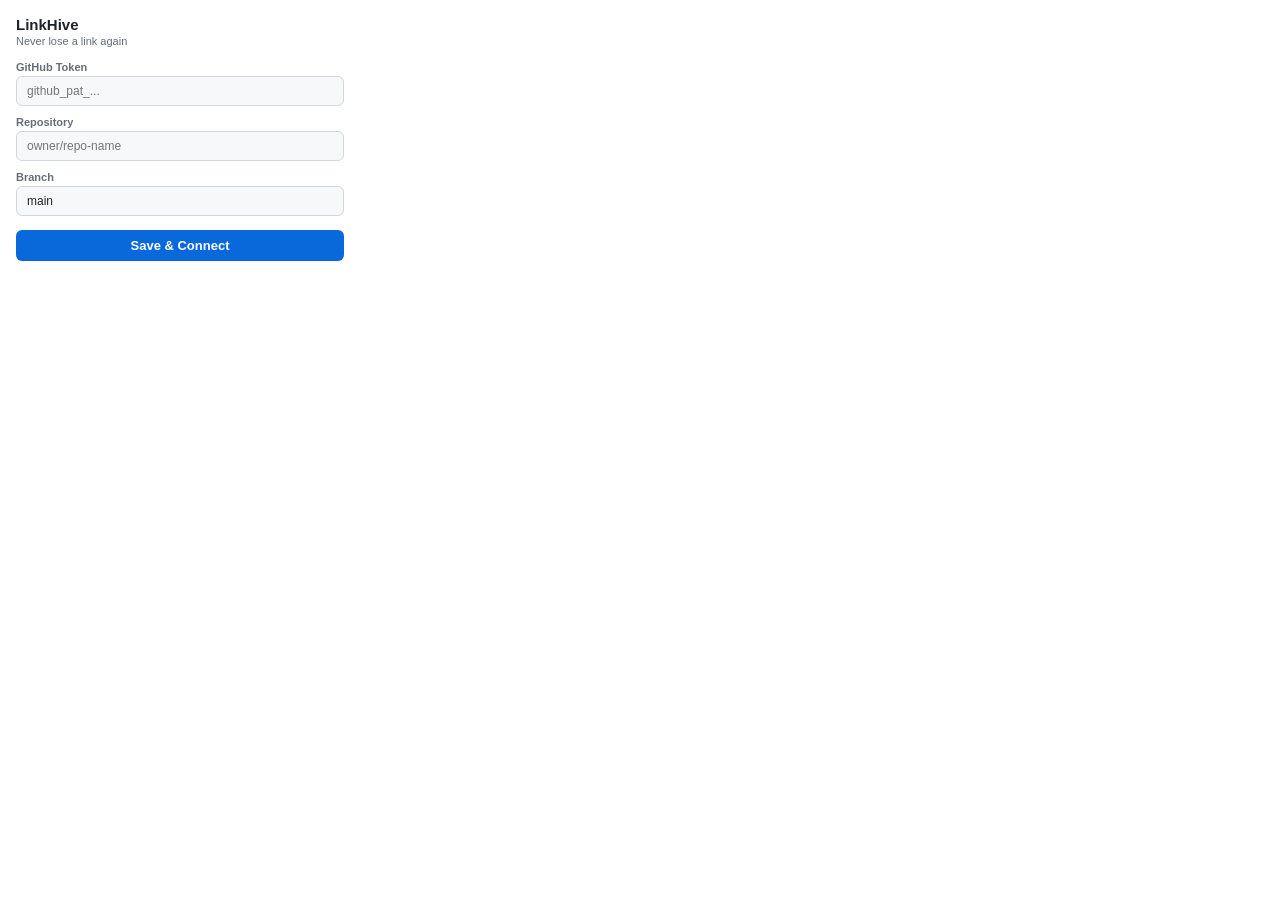
==== extensions/chrome/popup/popup.html @ 9c10fec4 "Chrome-only extension with chrome.storage.sync + host_permissions; remove Firefox + stale configs" ====
<!DOCTYPE html>
<html>
<head>
<meta charset="utf-8">
<title>LinkHive</title>
<link rel="stylesheet" href="popup.css">
</head>
<body>
<div id="setupView" class="view">
  <h1>LinkHive</h1>
  <p class="tagline">Never lose a link again</p>
  <div class="field">
    <label>GitHub Token</label>
    <input type="password" id="setupToken" placeholder="github_pat_...">
  </div>
  <div class="field">
    <label>Repository</label>
    <input type="text" id="setupRepo" placeholder="owner/repo-name">
  </div>
  <div class="field">
    <label>Branch</label>
    <input type="text" id="setupBranch" placeholder="main" value="main">
  </div>
  <button id="setupSave">Save &amp; Connect</button>
  <p class="status" id="setupStatus"></p>
</div>

<div id="addView" class="view hidden">
  <div class="header-bar">
    <h1>Add to LinkHive</h1>
  </div>
  <div class="field">
    <label>URL</label>
    <input type="url" id="linkUrl" placeholder="https://...">
  </div>
  <div class="field">
    <label>Title</label>
    <input type="text" id="linkTitle" placeholder="Page title">
  </div>
  <div class="field">
    <label>Description</label>
    <textarea id="linkDesc" placeholder="Description" rows="2"></textarea>
  </div>
  <div class="field">
    <label>Collection</label>
    <select id="linkCollection"></select>
  </div>
  <div class="field">
    <label>Tags</label>
    <input type="text" id="linkTags" placeholder="tag1, tag2">
  </div>
  <button id="linkSave">Save Link</button>
  <p class="status" id="linkStatus"></p>
</div>

<script src="../shared/data-model.js"></script>
<script src="../shared/github.js"></script>
<script src="popup.js"></script>
</body>
</html>
---- extensions/chrome/popup/popup.css ----
* { margin: 0; padding: 0; box-sizing: border-box; }

body {
  width: 360px;
  padding: 16px;
  font-family: -apple-system, BlinkMacSystemFont, 'Segoe UI', Roboto, sans-serif;
  font-size: 13px;
  color: #1f2328;
  background: #ffffff;
}

h1 {
  font-size: 15px;
  font-weight: 700;
  margin-bottom: 2px;
}

.tagline {
  font-size: 11px;
  color: #656d76;
  margin-bottom: 14px;
}

.hidden { display: none !important; }

.header-bar {
  display: flex;
  align-items: center;
  justify-content: space-between;
  margin-bottom: 12px;
}

.header-bar h1 { margin-bottom: 0; }

.btn-icon {
  background: none;
  border: none;
  cursor: pointer;
  font-size: 16px;
  color: #656d76;
  padding: 2px 4px;
}

.btn-icon:hover { color: #1f2328; }

.field {
  margin-bottom: 10px;
}

label {
  display: block;
  font-size: 11px;
  font-weight: 600;
  color: #656d76;
  margin-bottom: 3px;
}

input, textarea, select {
  width: 100%;
  padding: 7px 10px;
  border: 1px solid #d0d7de;
  border-radius: 6px;
  font-size: 12px;
  font-family: inherit;
  color: #1f2328;
  background: #f6f8fa;
  outline: none;
  transition: border-color 0.15s;
}

input:focus, textarea:focus, select:focus {
  border-color: #0969da;
  background: #ffffff;
}

textarea { resize: vertical; }

button {
  width: 100%;
  padding: 8px 14px;
  border: none;
  border-radius: 6px;
  font-size: 13px;
  font-weight: 600;
  cursor: pointer;
  background: #0969da;
  color: #ffffff;
  transition: background 0.15s;
  margin-top: 4px;
}

button:hover { background: #0550ae; }

button:disabled {
  opacity: 0.5;
  cursor: not-allowed;
}

.status {
  font-size: 11px;
  color: #656d76;
  margin-top: 8px;
  text-align: center;
}

.status.error { color: #cf222e; }
.status.success { color: #1a7f37; }

@media (prefers-color-scheme: dark) {
  body { color: #cdd6f4; background: #1e1e2e; }
  .tagline, label, .status, .btn-icon { color: #a6adc8; }
  .btn-icon:hover { color: #cdd6f4; }
  input, textarea, select { color: #cdd6f4; background: #313244; border-color: #45475a; }
  input:focus, textarea:focus, select:focus { border-color: #89b4fa; background: #313244; }
  button { background: #89b4fa; color: #1e1e2e; }
  button:hover { background: #74c7ec; }
  .status.error { color: #f38ba8; }
  .status.success { color: #a6e3a1; }
}
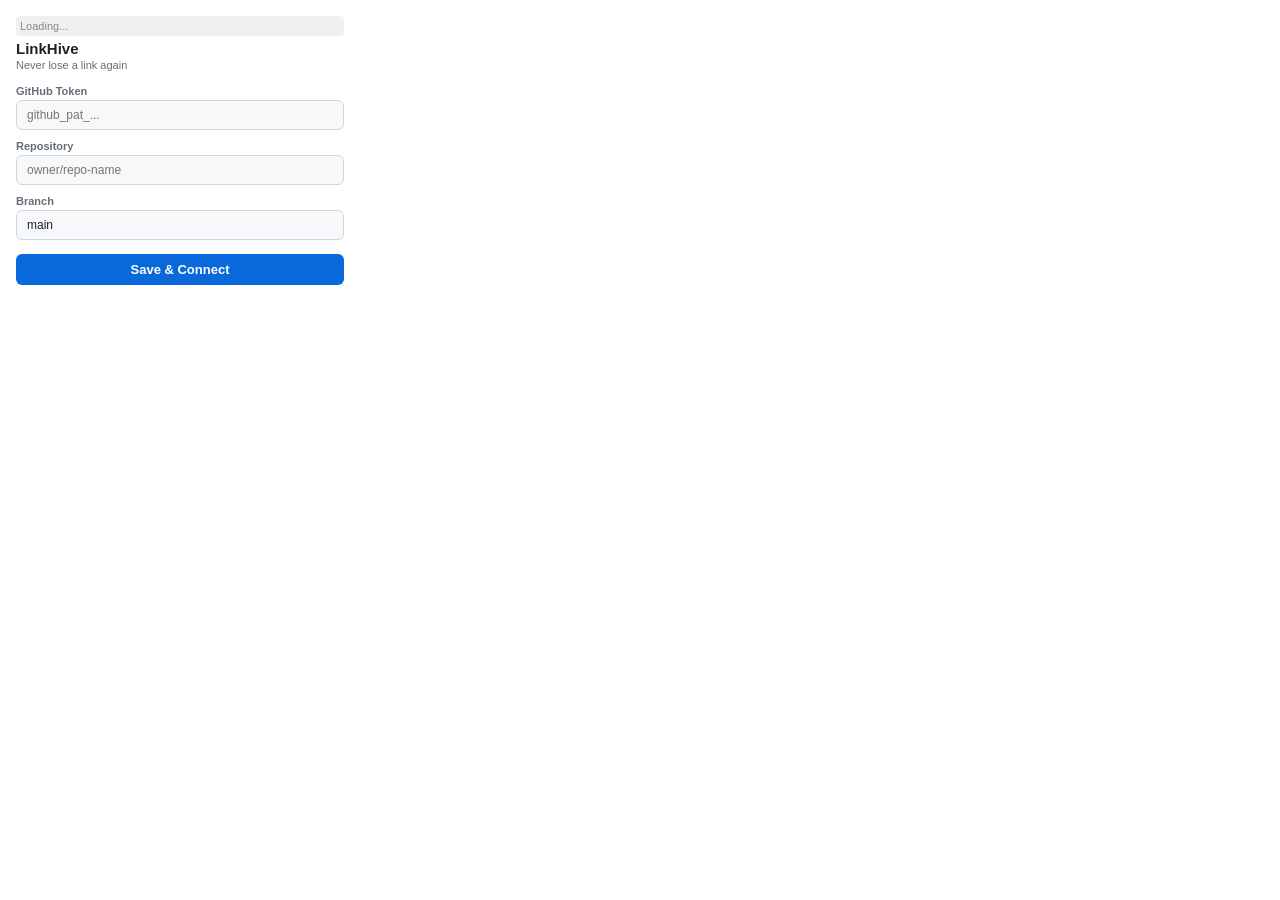
==== commit 6d0c002b: "Move debug info outside view for persistent visibility" ====
--- a/extensions/chrome/popup/popup.html
+++ b/extensions/chrome/popup/popup.html
@@ -6,6 +6,7 @@
 <link rel="stylesheet" href="popup.css">
 </head>
 <body>
+<p id="debugInfo" style="font-size:11px;color:#888;word-break:break-all;margin-bottom:4px;padding:4px;background:#f0f0f0;border-radius:4px">Loading...</p>
 <div id="setupView" class="view">
   <h1>LinkHive</h1>
   <p class="tagline">Never lose a link again</p>
@@ -44,6 +45,7 @@
   <div class="field">
     <label>Collection</label>
     <select id="linkCollection"></select>
+    <p id="collHint" class="hint hidden">Sync collections from the LinkHive app first</p>
   </div>
   <div class="field">
     <label>Tags</label>
--- a/extensions/chrome/popup/popup.css
+++ b/extensions/chrome/popup/popup.css
@@ -105,6 +105,17 @@
 
 .status.error { color: #cf222e; }
 .status.success { color: #1a7f37; }
+.hint { font-size: 10px; color: #656d76; margin-top: 3px; }
+
+#debugInfo {
+  font-size: 11px;
+  color: #656d76;
+  word-break: break-all;
+  margin-bottom: 4px;
+  padding: 4px 6px;
+  background: #f0f0f0;
+  border-radius: 4px;
+}
 
 @media (prefers-color-scheme: dark) {
   body { color: #cdd6f4; background: #1e1e2e; }
@@ -116,4 +127,5 @@
   button:hover { background: #74c7ec; }
   .status.error { color: #f38ba8; }
   .status.success { color: #a6e3a1; }
+  #debugInfo { color: #a6adc8; background: #313244; }
 }
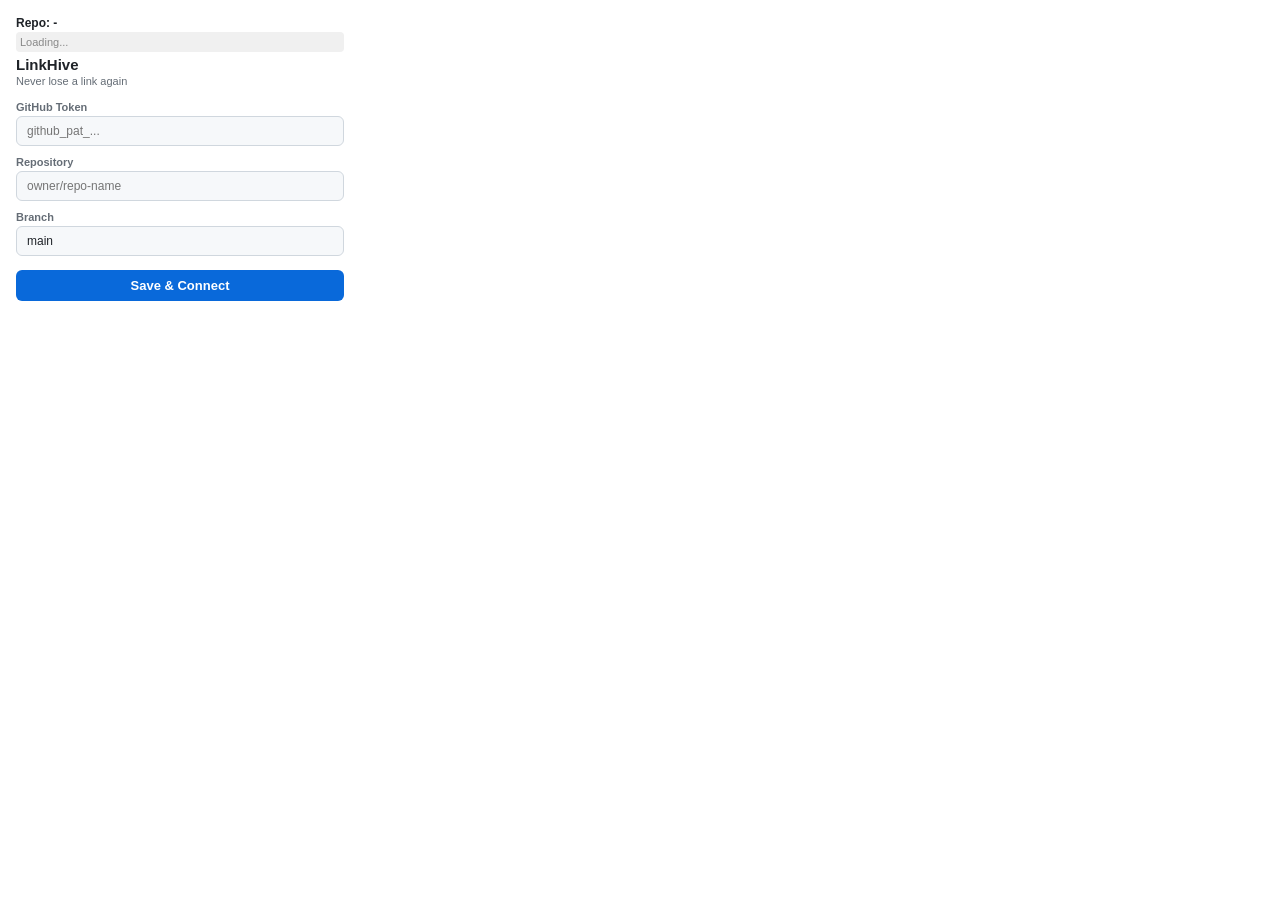
==== commit 1d03ab43: "Add persistent repo name display to debug bar" ====
--- a/extensions/chrome/popup/popup.html
+++ b/extensions/chrome/popup/popup.html
@@ -6,6 +6,7 @@
 <link rel="stylesheet" href="popup.css">
 </head>
 <body>
+<p id="debugRepo" style="font-size:12px;font-weight:600;margin-bottom:2px">Repo: <span id="debugRepoText">-</span></p>
 <p id="debugInfo" style="font-size:11px;color:#888;word-break:break-all;margin-bottom:4px;padding:4px;background:#f0f0f0;border-radius:4px">Loading...</p>
 <div id="setupView" class="view">
   <h1>LinkHive</h1>
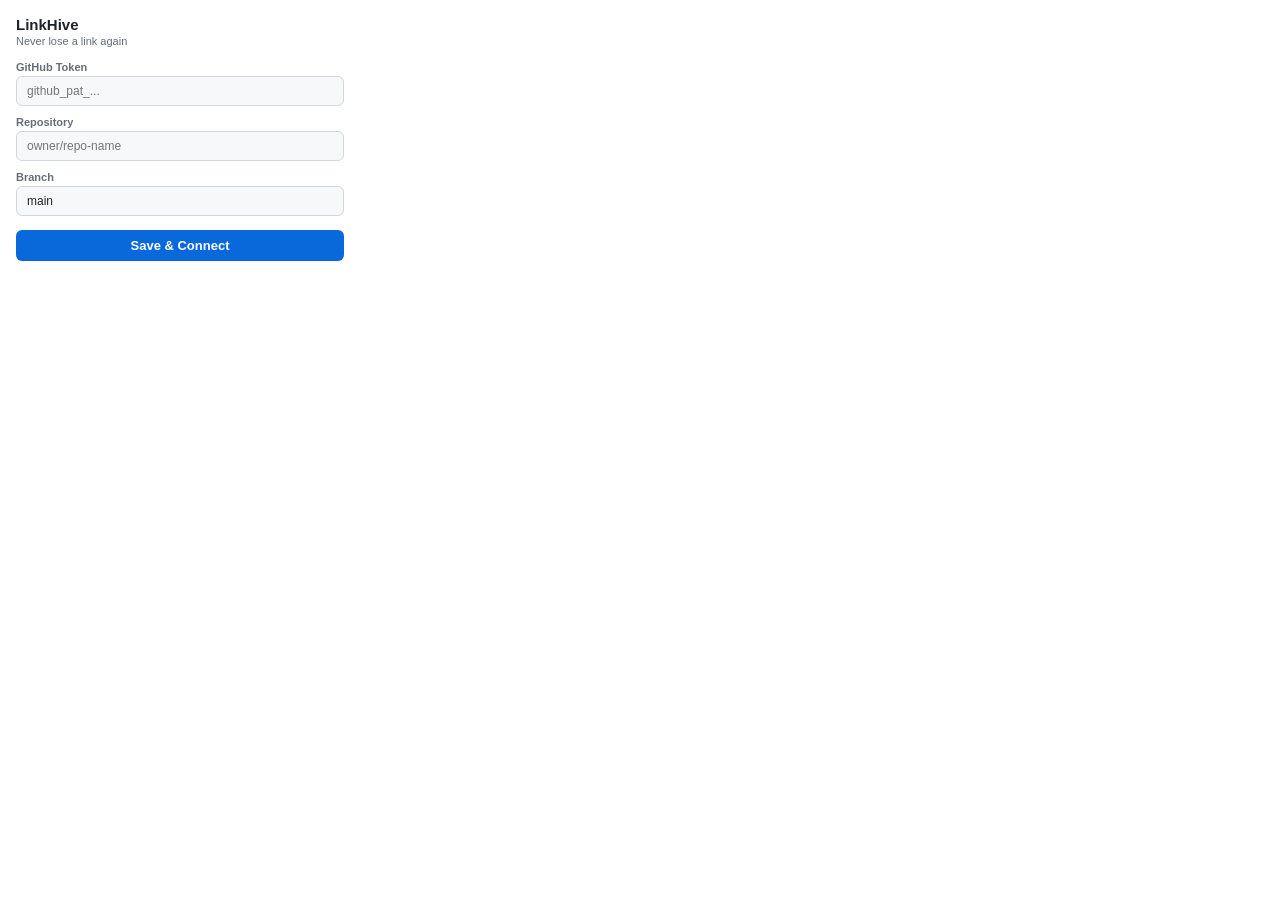
==== commit a138d722: "Remove debug info bar from popup" ====
--- a/extensions/chrome/popup/popup.html
+++ b/extensions/chrome/popup/popup.html
@@ -6,8 +6,6 @@
 <link rel="stylesheet" href="popup.css">
 </head>
 <body>
-<p id="debugRepo" style="font-size:12px;font-weight:600;margin-bottom:2px">Repo: <span id="debugRepoText">-</span></p>
-<p id="debugInfo" style="font-size:11px;color:#888;word-break:break-all;margin-bottom:4px;padding:4px;background:#f0f0f0;border-radius:4px">Loading...</p>
 <div id="setupView" class="view">
   <h1>LinkHive</h1>
   <p class="tagline">Never lose a link again</p>
--- a/extensions/chrome/popup/popup.css
+++ b/extensions/chrome/popup/popup.css
@@ -107,16 +107,6 @@
 .status.success { color: #1a7f37; }
 .hint { font-size: 10px; color: #656d76; margin-top: 3px; }
 
-#debugInfo {
-  font-size: 11px;
-  color: #656d76;
-  word-break: break-all;
-  margin-bottom: 4px;
-  padding: 4px 6px;
-  background: #f0f0f0;
-  border-radius: 4px;
-}
-
 @media (prefers-color-scheme: dark) {
   body { color: #cdd6f4; background: #1e1e2e; }
   .tagline, label, .status, .btn-icon { color: #a6adc8; }
@@ -127,5 +117,4 @@
   button:hover { background: #74c7ec; }
   .status.error { color: #f38ba8; }
   .status.success { color: #a6e3a1; }
-  #debugInfo { color: #a6adc8; background: #313244; }
 }
